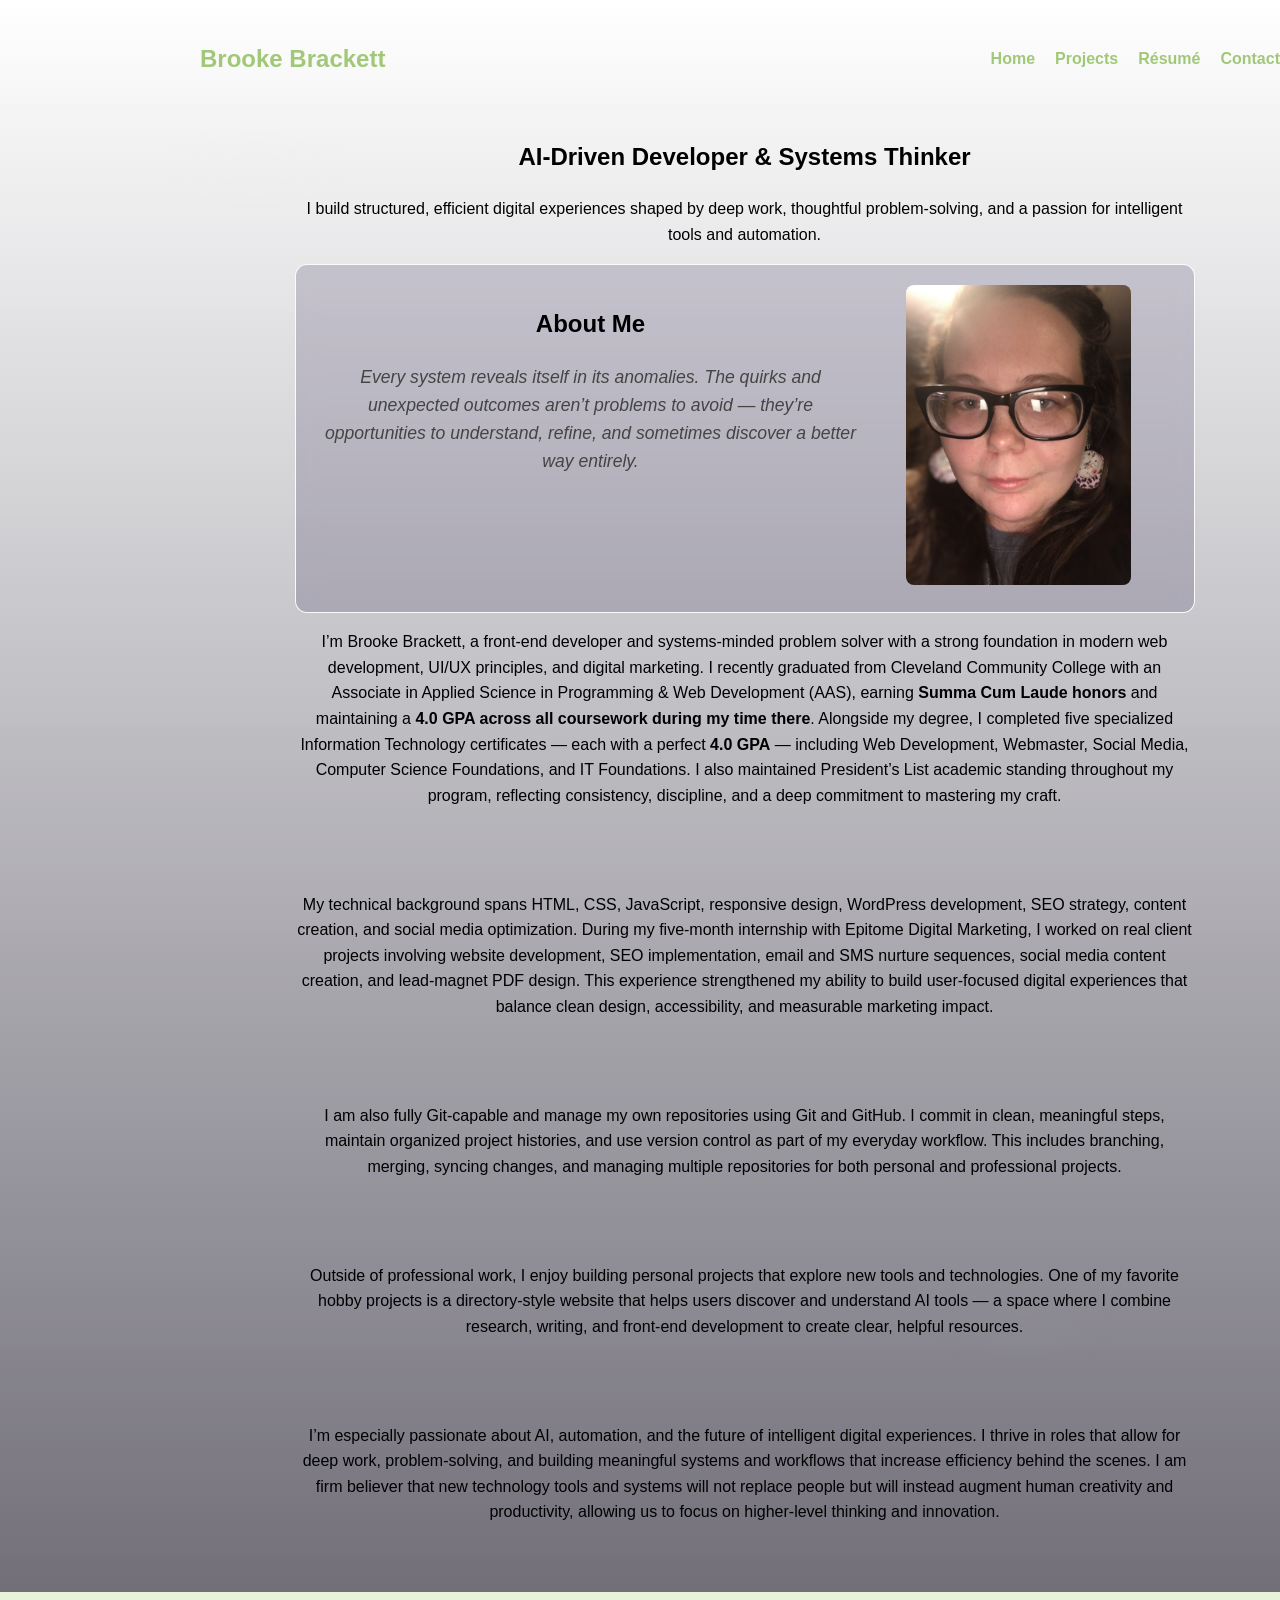
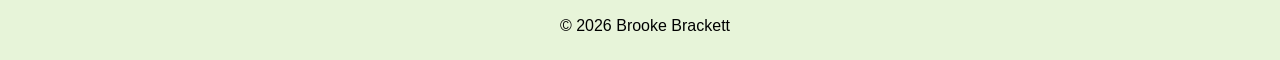
==== index.html @ 95baff35 "Refactor navigation structure and enhance mobile image reveal with Intersection Observer" ====
<!DOCTYPE html>
<html lang="en">
<head>
  <meta charset="UTF-8" />
  <meta name="viewport" content="width=device-width, initial-scale=1.0" />
  <title>Brooke Brackett | Portfolio</title>

  <!-- Main Stylesheet -->
  <link rel="stylesheet" href="styles.css" />
</head>

<body>
  <a href="#hero" class="skip-link">Skip to content</a>

<div class="page-layout">

  <!-- ⚡ Lightning Sidebar -->
  <div class="lightning-sidebar">
    <div class="lightning-container">
      <svg id="lightning-svg" viewBox="0 0 400 2000" preserveAspectRatio="none">

        <!-- MAIN LIGHTNING PATH -->
        <path id="lightning-main"
          d="M50 0 
             L80 150 
             L40 300 
             L120 450 
             L60 600 
             L150 750 
             L90 900 
             L180 1100 
             L120 1300 
             L200 1500 
             L150 1700 
             L250 2000"
          stroke="#382F59"
          stroke-width="3"
          fill="none"
          stroke-linecap="round"
          stroke-linejoin="round"
        />

        <!-- BRANCHES -->
        <path class="branch branch-stroke" id="branch-1" d="M80 150 L140 200" stroke-width="2" fill="none" />
        <path class="branch branch-stroke" id="branch-2" d="M40 300 L10 360" stroke-width="2" fill="none" />
        <path class="branch branch-stroke" id="branch-3" d="M120 450 L180 500" stroke-width="2" fill="none" />
        <path class="branch branch-stroke" id="branch-4" d="M60 600 L20 650" stroke-width="2" fill="none" />
        <path class="branch branch-stroke" id="branch-5" d="M150 750 L210 800" stroke-width="2" fill="none" />
        <path class="branch branch-stroke" id="branch-6" d="M90 900 L40 950" stroke-width="2" fill="none" />

      </svg>
    </div>
  </div>

  <!-- 🌿 Main Content Column -->
  <div class="content-area">

    <!-- Navigation -->
    <header>
      <nav class="navbar">
          <h1 class="logo">Brooke Brackett</h1>
          <button class="hamburger" aria-label="Toggle navigation" aria-expanded="false">
         ☰
        </button>
          <ul class="nav-links">
            <li><a href="#index.html">Home</a></li>
            <li><a href="#projects">Projects</a></li>
            <li><a href="#resume">Résumé</a></li>
            <li><a href="#contact">Contact</a></li>
          </ul>
      </nav>
    </header>

    <!-- Hero Section -->
    <section id="hero" class="section">
      <h2>AI‑Driven Developer & Systems Thinker</h2>
      <p>I build structured, efficient digital experiences shaped by deep work, thoughtful problem‑solving, and a passion for intelligent tools and automation.</p>
    </section>

<section id="about" class="section">

  <div class="about-row-bg">

    <div class="about-row">

      <div class="about-text-block">
        <h2 class="about-title">About Me</h2>

        <p class="about-quote">
          Every system reveals itself in its anomalies.
          The quirks and unexpected outcomes aren’t problems to avoid —
          they’re opportunities to understand, refine,
          and sometimes discover a better way entirely.
        </p>
      </div>

      <div class="about-image-block">
        <img src="HeadShot.jpeg" alt="Brooke Brackett portrait">
      </div>

    </div>

  </div>

      <p>
        I’m Brooke Brackett, a front‑end developer and systems‑minded problem solver with a
        strong foundation in modern web development, UI/UX principles, and digital
        marketing. I recently graduated from Cleveland Community College with an Associate
        in Applied Science in Programming & Web Development (AAS), earning <strong>Summa
        Cum Laude honors</strong> and maintaining a <strong>4.0 GPA across all
        coursework during my time there</strong>. Alongside my degree, I completed five specialized Information
        Technology certificates — each with a perfect <strong>4.0 GPA</strong> — including
        Web Development, Webmaster, Social Media, Computer Science Foundations, and IT
        Foundations. I also maintained President’s List academic standing throughout my
        program, reflecting consistency, discipline, and a deep commitment to mastering my
        craft.
      </p>

      <br><br>

      <p>
        My technical background spans HTML, CSS, JavaScript, responsive design, WordPress
        development, SEO strategy, content creation, and social media optimization. During
        my five‑month internship with Epitome Digital Marketing, I worked on real client
        projects involving website development, SEO implementation, email and SMS nurture
        sequences, social media content creation, and lead‑magnet PDF design. This
        experience strengthened my ability to build user‑focused digital experiences that
        balance clean design, accessibility, and measurable marketing impact.
      </p>

      <br><br>

      <p>
        I am also fully Git‑capable and manage my own repositories using Git and GitHub. I
        commit in clean, meaningful steps, maintain organized project histories, and use
        version control as part of my everyday workflow. This includes branching, merging,
        syncing changes, and managing multiple repositories for both personal and
        professional projects.
      </p>

      <br><br>

      <p>
        Outside of professional work, I enjoy building personal projects that explore new
        tools and technologies. One of my favorite hobby projects is a directory‑style
        website that helps users discover and understand AI tools — a space where I combine
        research, writing, and front‑end development to create clear, helpful resources.
      </p>

      <br><br>

      <p>
        I’m especially passionate about AI, automation, and the future of intelligent
        digital experiences. I thrive in roles that allow for deep work, problem‑solving,
        and building meaningful systems and workflows that increase efficiency behind the scenes. I am firm believer that new technology tools and systems 
        will not replace people but will instead augment human creativity and productivity, allowing us to focus on higher-level thinking and innovation.
      </p>
      <br><br>
    </section>

  </div> <!-- end content-area -->

</div> <!-- end page-layout -->

  <footer id="contact" class="footer">
    <div class="root-system">
      <!-- Your root SVG will go here -->
    </div>
    <p>© 2026 Brooke Brackett</p>
  </footer>

<!-- Main JavaScript -->
<script src="script.js"></script>

</body>
</html>
---- styles.css ----
/* Lighting variables */
:root {
  --light-color: #E7F4D9; /* pale lighting tint */
  --accent-light: #C1E08A; /* brighter green accent */
  --ambient: #213425; /* deep green for contrast */
  --light-rgb: 231,244,217; /* used for translucent flashes */
  --branch-color: #ffffff; /* branch stroke color */
}

/* Body */
body {
  font-family: Arial, sans-serif;
  background: radial-gradient(1200px 600px at 20% 10%, rgba(var(--light-rgb),0.02), transparent 8%),
              radial-gradient(900px 500px at 80% 80%, rgba(var(--light-rgb),0.01), transparent 12%),
              linear-gradient(180deg, rgba(255, 255, 255, 0.95), rgba(105,102,113,0.98));
  color: #000000;
  line-height: 1.6;
  display: block;
  margin: 0px;
}

/* Sections */
.section {
  max-width: 900px;
  margin: 0 auto;
  padding-left: 9px;
  text-align: center;
}

.section:last-of-type > *:last-child {
  margin-bottom: 0;
  padding-bottom: 0;
}

.about-row-bg {
  background:rgba(56, 47, 89, 0.2);  /* solid background color */
  backdrop-filter: blur(10px);           /* the actual glass blur */
  -webkit-backdrop-filter: blur(10px);   /* Safari support */
  border: 1px solid rgba(255, 255, 255, 0.945);
  border-radius: 12px;
  box-shadow: 20px rgba(0, 0, 0, 0.1);
  padding: 20px
}

.about-row {
  display: flex;
  align-items: flex-start;
  gap: 40px;
}

.about-text-block {
  flex: 1;
  max-width: 550px;
}

.about-image-block img {
  height: 300px;
  border-radius: 8px;
  transform: translateY(28px);
  opacity: 0;
}

.about-quote {
  font-style: italic;
  font-size: 1.1rem;
  line-height: 1.6;
  margin-bottom: 2rem;
  color: #444;
  max-width: 650px;
}

/* Slide-in animation keyframes */
@keyframes slideInFromRight {
  0% { transform: translateX(28px); opacity: 0; }
  100% { transform: translateX(0); opacity: 1; }
}

/* Flow-up animation for about image */
@keyframes flowUp {
  0% { transform: translateY(28px); opacity: 0; }
  100% { transform: translateY(0); opacity: 1; }
}

/* Slide-in from left (for hero) */
@keyframes slideInFromLeft {
  0% { transform: translateX(-28px); opacity: 0; }
  100% { transform: translateX(0); opacity: 1; }
}

/* Footer: gentle fade + slide from left */
@keyframes footerFadeInLeft {
  0% { transform: translateX(-20px); opacity: 0; }
  60% { opacity: 0.6; }
  100% { transform: translateX(0); opacity: 1; }
}

/* Base: about starts off to the right and invisible */
#about {
  transform: translateX(28px);
  opacity: 0;
}

/* Hero: slide in from left on page load with same timing as #about */
#hero {
  transform: translateX(-28px);
  opacity: 0;
  animation: slideInFromLeft 900ms ease-out 60ms both;
}

/* Generic reusable paragraph slide animations for elements after #about */
.p-slide-left { transform: translateX(-28px); opacity: 0; }
.p-slide-right { transform: translateX(28px); opacity: 0; }

/* When `in-view` is added, play the corresponding keyframe */
.p-slide-left.in-view { animation: slideInFromLeft 900ms ease-out 60ms both; }
.p-slide-right.in-view { animation: slideInFromRight 900ms ease-out 60ms both; }

/* Desktop: animate on page load */
@media (min-width: 769px) {
  #about { animation: slideInFromRight 900ms ease-out 200ms both; }
  /* flow the image up on desktop as the page loads */
  .about-image-block img { animation: flowUp 900ms ease-out 260ms both; }
}

/* Navigation */
.navbar {
  display: flex;
  justify-content: space-between;
  align-items: center;
  padding: 20px 0px;
  position: sticky;
  top: 0;
  width: 100%;
  gap: 20px;
  z-index: 900; 
  color:#A1C878;
}

/* Header slide-down on page load */
header {
  transform: translateY(-16px);
  opacity: 0;
  animation: headerSlideDown 900ms ease-out 60ms both;
}

@keyframes headerSlideDown {
  0% { transform: translateY(-16px);opacity: 0;}
  100% { transform: translateY(0); opacity: 1; }
}

@media (prefers-reduced-motion: reduce) {
  header { animation: none !important; transform: none !important; opacity: 1 !important; }
}

.hamburger {
  display: none;
  font-size: 2rem;
  background: none;
  border: none;
  color: #A1C878;
  cursor: pointer;
}

/* Ensure page content sits above the lightning SVG */
header,
.section,
.footer {
  position: relative;
}

.nav-links {
  list-style: none;
  display: flex;
  gap: 20px;
}

.nav-links a {
  text-decoration: none;
  color: #A1C878;
  font-weight: bold;
}

/* Layout container */
.page-layout {
  display: flex;
  align-items: flex-start;
}

/* Mobile accessibility improvements */
/* Larger type, bigger tap targets, hide non-essential visuals on narrow screens */
@media (max-width: 768px) {
  html { font-size: 18px; }

 .lightning-container {
    display: none;
  }

    /* reduce delay so mobile reveal feels snappier */
  #about.in-view { animation: slideInFromRight 900ms ease-out 60ms both; }
  /* reveal the image when its container gets `.in-view` */
  .about-image-block.in-view img { animation: flowUp 900ms ease-out 60ms both; }

  .navbar {
    gap: 20px; /* reduce huge desktop gap */
    padding: 5px;
    border-radius: 0;
    background:  #574368;
    z-index: 950; /* or any high number */
    position: relative; 
  }

   .hamburger {
    display: block;
    margin-left: auto;
    position: relative;
    z-index: 1000; /* above nav-links */
  }

  /* keep existing background and spacing; single slide-from-right rule */
  
  .nav-links {
    list-style: none;
    display: flex;
    flex-direction: column;
    gap: 12px;
    background: #574368; /* unchanged */
    padding: 20px;       /* unchanged */
    position: fixed;
    top: 70px;           /* unchanged */
    right: 0;            /* flush with the page edge */
    border-radius: 8px;
    transform: translateX(100%);
    opacity: 0;
    pointer-events: none;
    transition: transform 520ms cubic-bezier(.2,.9,.3,1), opacity 480ms ease;
    z-index: 960; /* below hamburger */
  }

  html, body {
  overflow-x: hidden;
}

  .nav-links.open {
    transform: translateX(0);
    opacity: 1;
    pointer-events: auto;
  }
}

@media (max-width: 700px) {
  .about-row {
    flex-direction: column;   /* stack text + image */
    align-items: center;      /* center everything */
    text-align: center;       /* optional: centers the quote */
  }

  .about-text-block {
    max-width: 100%;          /* let text breathe on mobile */
  }

  .about-image-block img {
    height: auto;
    width: 80%;               /* responsive image size */
    max-width: 300px;         /* keeps it from getting too big */
  }
}

/* Remove lightning on small phones to reduce distraction and improve performance */
@media (max-width: 600px) {
  .lightning-container,
  .lightning-sidebar {
    display: none !important;
  }
}

/* Skip link: hidden by default, visible when focused */
.skip-link {
  position: absolute;
  left: -9999px;
  top: auto;
  width: 1px;
  height: 1px;
  overflow: hidden;
}

/* Focus-visible for keyboard users */
a:focus-visible, button:focus-visible, input:focus-visible {
  outline: 3px solid rgba(var(--light-rgb),0.9);
  outline-offset: 3px;
  border-radius: 4px;
}

/* Lightning sidebar */
.lightning-sidebar {
  width: 200px; /* adjust to taste */
  position: sticky;
  top: 0;
  height: 100vh;
  overflow: hidden;
  pointer-events: none; /* so it never blocks clicks */
}

/* Lightning Container */
.lightning-container {
  position: fixed;
  top: 0;
  left: 0;
  width: 420px; /* Adjust as needed */
  height: 100%;
  pointer-events: none;
  z-index: 0;
  margin: 0;
  padding: 0;
}

/* Main content column */
.content-area {
  flex: 1;
  padding-left: 0; /* Remove spacing between lightning + content */
}

/* Full-page flash overlay that appears when the SVG has a surge/flash.
   Uses the :has() selector so the overlay follows the lightning state. */
.lightning-container:has(.surge)::after {
  content: "";
  position: fixed;
  inset: 0;
  pointer-events: none;
  z-index: 2;
  mix-blend-mode: screen;
  background: radial-gradient(circle at 40% 20%, rgba(var(--light-rgb),0.32), rgba(var(--light-rgb),0.06) 18%, transparent 35%),
              linear-gradient(180deg, rgba(var(--light-rgb),0.06), transparent 40%);
  animation: pageFlash 420ms ease-out 0ms 1;
}

@keyframes pageFlash {
  0% { opacity: 0; filter: blur(0px); }
  30% { opacity: 1; filter: blur(2px); }
  70% { opacity: 0.5; filter: blur(1px); }
  100% { opacity: 0; filter: blur(0px); }
}

#lightning-svg {
  width: 100%;
  height: 200%;
}

/* Main Lightning */
#lightning-main {
  stroke-dasharray: 3000;
  stroke-dashoffset: 3000;
  stroke: var(--light-color);
  stroke-width: 2.4;
  mix-blend-mode: screen;
  filter: drop-shadow(0 0 6px rgba(var(--light-rgb),0.8));
  transition: filter 0.18s ease-out, stroke-width 160ms ease-out, opacity 220ms ease-out;
}

/* Branches (hidden until triggered) */
.branch {
  opacity: 0;
  stroke-dasharray: 50;
  stroke-dashoffset: 50;
}

/* Class to control branch stroke color centrally */
.branch-stroke {
  stroke: var(--branch-color);
}

/* Flash animation: peaks then fades back to hidden so side branches disappear */
.flash {
  animation: flashOn 420ms cubic-bezier(.22,.9,.36,1) both;
}

@keyframes flashOn {
  0% {
    opacity: 0;
    stroke-dashoffset: 50;
    filter: drop-shadow(0 0 0px rgba(var(--light-rgb),0.0));
  }
  35% {
    opacity: 1;
    stroke-dashoffset: 0;
    filter: drop-shadow(0 0 18px rgba(var(--light-rgb),0.9));
  }
  100% {
    opacity: 0;
    stroke-dashoffset: 50;
    filter: drop-shadow(0 0 0px rgba(178,170,170,0.0));
  }
}

/* Main lightning surge */
.surge {
  filter: drop-shadow(0 0 22px rgba(var(--light-rgb),0.95));
  stroke-width: 3.2 !important;
  transition: filter 240ms ease-out, stroke-width 140ms ease-out;
}

/* Sparkle particles that fall along the lightning */
.spark {
  position: absolute;
  width: 8px;
  height: 8px;
  border-radius: 50%;
  background: radial-gradient(circle at 30% 30%, rgba(105,102,113,0.8), rgba(var(--light-rgb),1) 55%);
  box-shadow: 0 0 18px rgba(var(--light-rgb),0.95), 0 0 6px rgba(var(--light-rgb),0.8) inset;
  pointer-events: none;
  transform: translate(-50%, -50%);
  animation: sparkleDown 760ms cubic-bezier(.22,.9,.36,1) forwards;
} 

@keyframes sparkleDown {
  0% {
    opacity: 1;
    transform: translate(-50%, -50%) translateY(0) scale(1);
    filter: blur(0px) saturate(120%);
  }
  70% {
    opacity: 0.9;
    transform: translate(-50%, -50%) translateY(70px) scale(0.8);
    filter: blur(0.7px);
  }
  100% {
    opacity: 0;
    transform: translate(-50%, -50%) translateY(110px) scale(0.4);
    filter: blur(1.2px) saturate(90%);
  }
}

/* Footer */
.footer {
  padding: 5px;
  text-align: center;
  width: 100%;
  background: #E7F4D9;
  position: relative;
  z-index: 1;
  transform: translateX(-28px);
  opacity: 0;
}

/* When the footer is marked in-view, slide it in from the left */
.footer.in-view {
  animation: footerFadeInLeft 900ms cubic-bezier(.2,.9,.3,1) 60ms both;
}
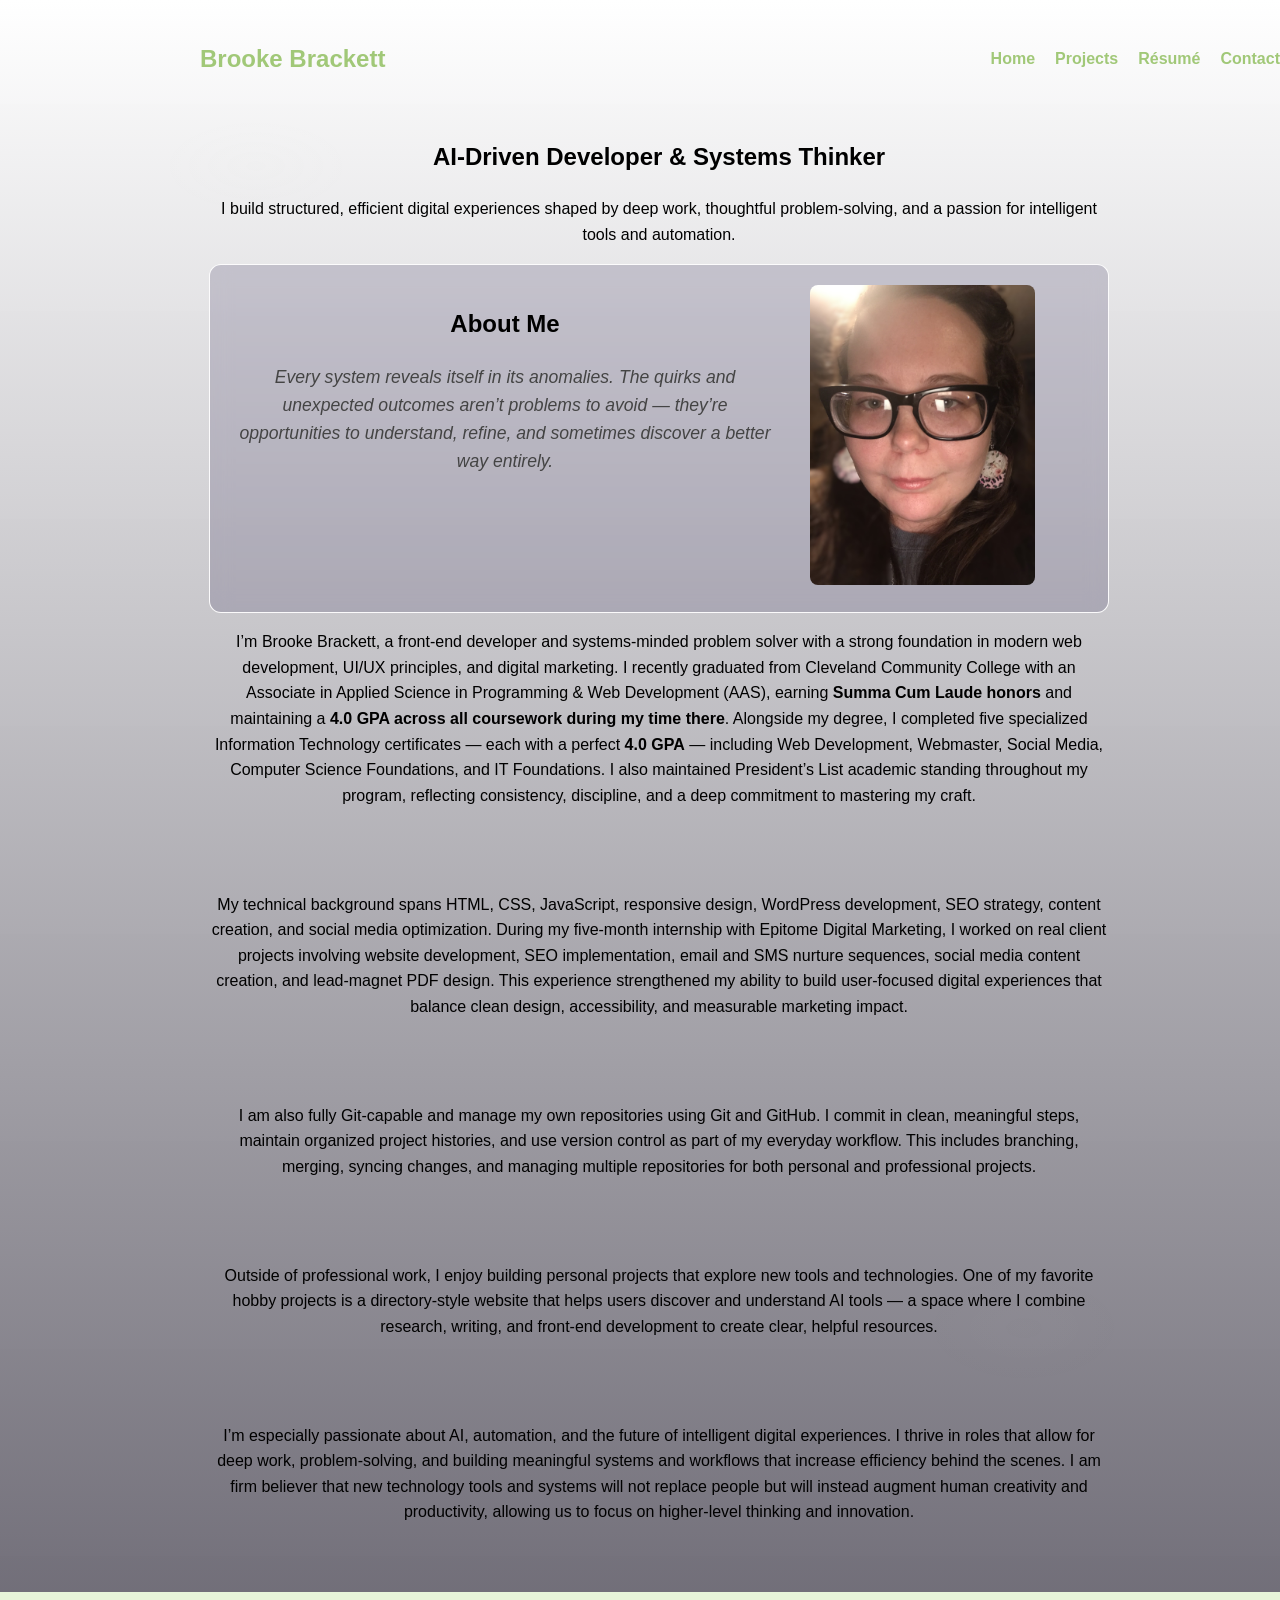
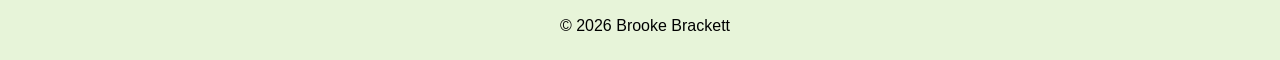
==== commit 8d0ced9c: "Add decorative logo image to mobile navigation and implement animation effects - Inserted a decorati" ====
--- a/index.html
+++ b/index.html
@@ -63,6 +63,9 @@
          ☰
         </button>
           <ul class="nav-links">
+            <li class="nav-art" aria-hidden="true">
+              <img src="bblogotake1edit2.png" alt="decorative" />
+            </li>
             <li><a href="#index.html">Home</a></li>
             <li><a href="#projects">Projects</a></li>
             <li><a href="#resume">Résumé</a></li>
--- a/styles.css
+++ b/styles.css
@@ -22,7 +22,7 @@
 /* Sections */
 .section {
   max-width: 900px;
-  margin: 0 auto;
+  margin-right: 9px;
   padding-left: 9px;
   text-align: center;
 }
@@ -39,13 +39,14 @@
   border: 1px solid rgba(255, 255, 255, 0.945);
   border-radius: 12px;
   box-shadow: 20px rgba(0, 0, 0, 0.1);
-  padding: 20px
+  padding: 20px;
+
 }
 
 .about-row {
   display: flex;
   align-items: flex-start;
-  gap: 40px;
+  gap: 30px;
 }
 
 .about-text-block {
@@ -143,6 +144,47 @@
   animation: headerSlideDown 900ms ease-out 60ms both;
 }
 
+  /* Decorative nav image (mobile only) */
+  .nav-links .nav-art {
+    list-style: none;
+    position: absolute;
+    bottom: -2px; /* sits above the bottom edge of the slide-out */
+    left: 0; /* flush to the left edge of the slide-out */
+    width: 88px;
+    height: auto;
+    pointer-events: none;
+    opacity: 0;
+    transform: translateX(-140px); /* start well off the left edge */
+    z-index: 1005; /* draw above nav content and hamburger so it can extend into page */
+  }
+
+
+
+  .nav-links .nav-art img {
+    display: block;
+    width: 100%;
+    height: auto;
+    border-radius: 6px;
+    box-shadow: 0 6px 18px rgba(0,0,0,0.18);
+  }
+
+  /* Animate the image in from the left when nav opens */
+  .nav-links.open .nav-art {
+    animation: navImgIn 360ms cubic-bezier(.2,.9,.3,1) 40ms both;
+  }
+
+  @keyframes navImgIn {
+    0% { opacity: 0; transform: translateX(-140px) scale(0.98); }
+    60% { opacity: 1; transform: translateX(-80px) scale(1.03); }
+    100% { opacity: 1; transform: translateX(-100px) scale(1); }
+  }
+
+  /* Respect reduced motion */
+  @media (prefers-reduced-motion: reduce) {
+    .nav-links .nav-art,
+    .nav-links.open .nav-art { animation: none !important; opacity: 1; transform: none; }
+  }
+
 @keyframes headerSlideDown {
   0% { transform: translateY(-16px);opacity: 0;}
   100% { transform: translateY(0); opacity: 1; }
@@ -180,6 +222,7 @@
   font-weight: bold;
 }
 
+
 /* Layout container */
 .page-layout {
   display: flex;
@@ -207,6 +250,15 @@
     background:  #574368;
     z-index: 950; /* or any high number */
     position: relative; 
+  }
+
+  /* Logo animation when mobile menu opens */
+  .navbar .logo {
+    transition: transform 720ms cubic-bezier(.2,.9,.3,1);
+    transform-origin: top left;
+  }
+  body.menu-open .navbar .logo {
+    transform: translateY(10px) scale(0.8);
   }
 
    .hamburger {
@@ -224,13 +276,14 @@
     flex-direction: column;
     gap: 12px;
     background: #574368; /* unchanged */
-    padding: 20px;       /* unchanged */
+    padding: 10px;       /* unchanged */
     position: fixed;
     top: 70px;           /* unchanged */
     right: 0;            /* flush with the page edge */
-    border-radius: 8px;
+    border-radius: 3px;
+    border-style: solid;
     transform: translateX(100%);
-    opacity: 0;
+    opacity: 1;
     pointer-events: none;
     transition: transform 520ms cubic-bezier(.2,.9,.3,1), opacity 480ms ease;
     z-index: 960; /* below hamburger */
@@ -244,6 +297,12 @@
     transform: translateX(0);
     opacity: 1;
     pointer-events: auto;
+  }
+
+  /* Push content below header when menu opens (mobile only) */
+  body.menu-open .content-area header + * {
+    margin-top: var(--nav-offset, 0px);
+    transition: margin-top 520ms cubic-bezier(.2,.9,.3,1);
   }
 }
 
@@ -445,3 +504,4 @@
 .footer.in-view {
   animation: footerFadeInLeft 900ms cubic-bezier(.2,.9,.3,1) 60ms both;
 }
+
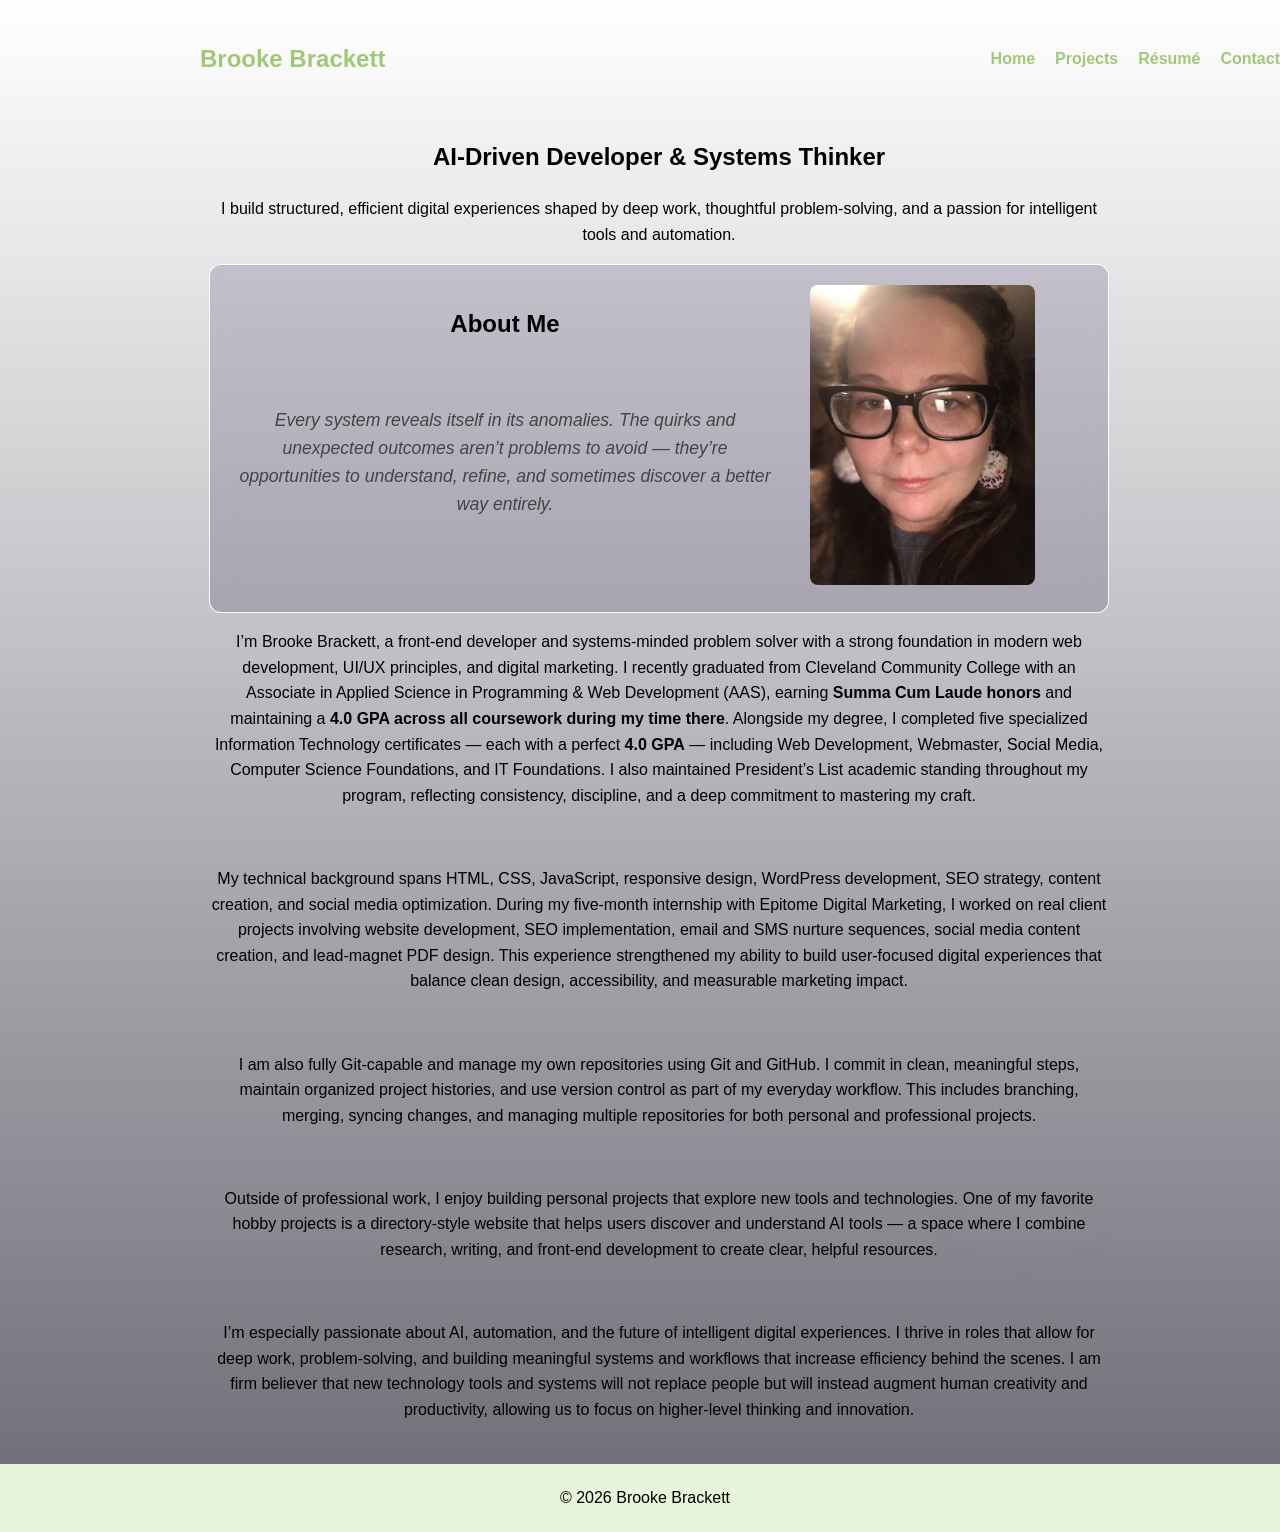
==== commit 3d8f804e: "Refactor about section spacing for improved readability" ====
--- a/index.html
+++ b/index.html
@@ -88,7 +88,7 @@
 
       <div class="about-text-block">
         <h2 class="about-title">About Me</h2>
-
+         <br>
         <p class="about-quote">
           Every system reveals itself in its anomalies.
           The quirks and unexpected outcomes aren’t problems to avoid —
@@ -119,7 +119,7 @@
         craft.
       </p>
 
-      <br><br>
+      <br>
 
       <p>
         My technical background spans HTML, CSS, JavaScript, responsive design, WordPress
@@ -131,7 +131,7 @@
         balance clean design, accessibility, and measurable marketing impact.
       </p>
 
-      <br><br>
+      <br>
 
       <p>
         I am also fully Git‑capable and manage my own repositories using Git and GitHub. I
@@ -141,7 +141,7 @@
         professional projects.
       </p>
 
-      <br><br>
+      <br>
 
       <p>
         Outside of professional work, I enjoy building personal projects that explore new
@@ -150,7 +150,7 @@
         research, writing, and front‑end development to create clear, helpful resources.
       </p>
 
-      <br><br>
+      <br>
 
       <p>
         I’m especially passionate about AI, automation, and the future of intelligent
@@ -158,7 +158,7 @@
         and building meaningful systems and workflows that increase efficiency behind the scenes. I am firm believer that new technology tools and systems 
         will not replace people but will instead augment human creativity and productivity, allowing us to focus on higher-level thinking and innovation.
       </p>
-      <br><br>
+      <br>
     </section>
 
   </div> <!-- end content-area -->
--- a/styles.css
+++ b/styles.css
@@ -301,7 +301,7 @@
 
   /* Push content below header when menu opens (mobile only) */
   body.menu-open .content-area header + * {
-    margin-top: var(--nav-offset, 0px);
+    margin-top: calc(var(--nav-offset, 0px) - 60px);
     transition: margin-top 520ms cubic-bezier(.2,.9,.3,1);
   }
 }
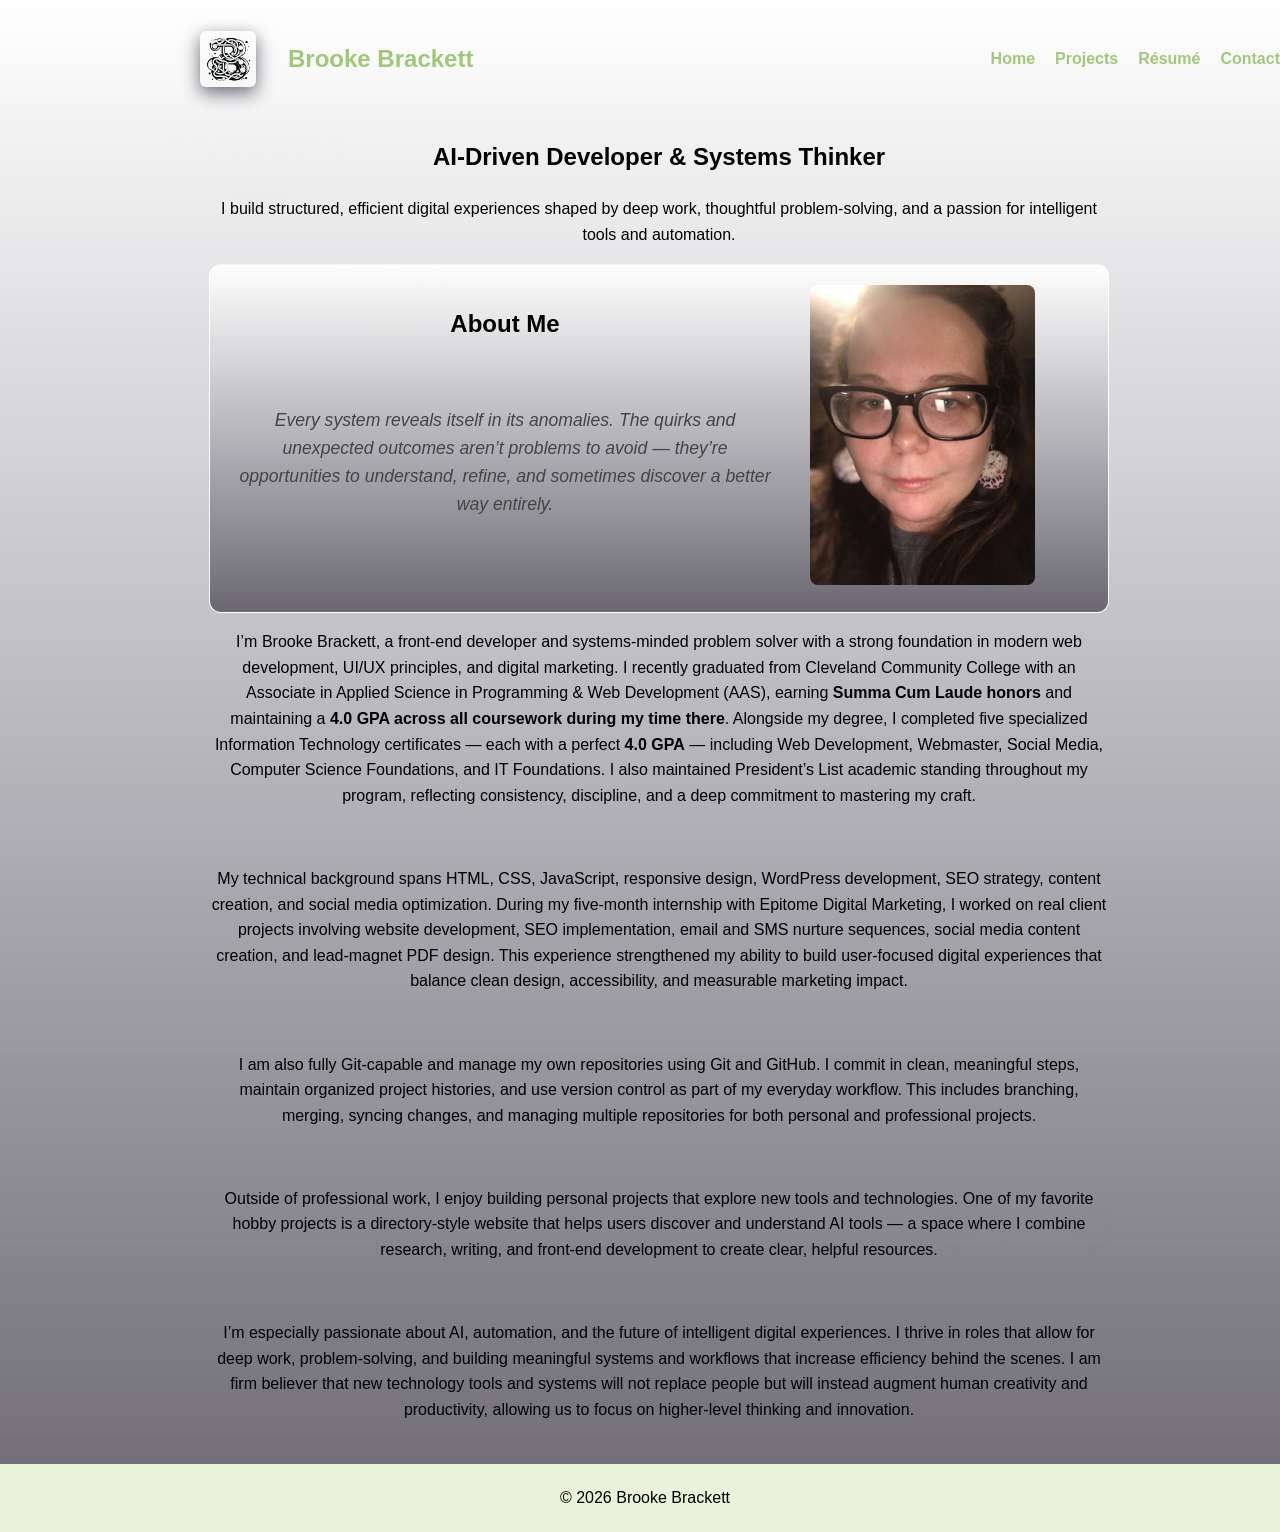
==== commit 1204fbf2: "Add decorative logo image for desktop navigation and enhance background styling" ====
--- a/index.html
+++ b/index.html
@@ -59,6 +59,9 @@
     <header>
       <nav class="navbar">
           <h1 class="logo">Brooke Brackett</h1>
+          <div class="nav-art-desktop" aria-hidden="true">
+            <img src="bblogotake1edit2.png" alt="decorative" />
+          </div>
           <button class="hamburger" aria-label="Toggle navigation" aria-expanded="false">
          ☰
         </button>
--- a/styles.css
+++ b/styles.css
@@ -33,7 +33,10 @@
 }
 
 .about-row-bg {
-  background:rgba(56, 47, 89, 0.2);  /* solid background color */
+  background: radial-gradient(1200px 600px at 20% 10%, rgba(var(--light-rgb),0.02), transparent 8%),
+              radial-gradient(900px 500px at 80% 80%, rgba(var(--light-rgb),0.01), transparent 12%),
+              linear-gradient(180deg, rgba(255, 255, 255, 0.95), rgba(105,102,113,0.98));
+  color: #000000;
   backdrop-filter: blur(10px);           /* the actual glass blur */
   -webkit-backdrop-filter: blur(10px);   /* Safari support */
   border: 1px solid rgba(255, 255, 255, 0.945);
@@ -158,6 +161,19 @@
     z-index: 1005; /* draw above nav content and hamburger so it can extend into page */
   }
 
+  /* Desktop: hide the mobile nav-art and show a desktop art beside the logo */
+  /* hide desktop art by default so it does not appear on mobile */
+  .nav-art-desktop { display: none; }
+  @media (min-width: 769px) {
+    .nav-links .nav-art { display: none !important; }
+    .nav-art-desktop { display: block; pointer-events: none; order: -1; margin-right: 12px; }
+    .nav-art-desktop img { width: 56px; height: auto; display: block; border-radius: 6px; box-shadow: 0 6px 18px rgba(105,102,113,0.98); }
+    /* group logo + art at the left and push nav-links to the right */
+    .navbar { align-items: center; justify-content: flex-start; }
+    .logo { display: inline-flex; align-items: center; }
+    .nav-links { margin-left: auto; }
+  }
+
 
 
   .nav-links .nav-art img {
@@ -165,7 +181,7 @@
     width: 100%;
     height: auto;
     border-radius: 6px;
-    box-shadow: 0 6px 18px rgba(0,0,0,0.18);
+    box-shadow: 0 6px 18px rgba(105,102,113,0.98);
   }
 
   /* Animate the image in from the left when nav opens */
@@ -222,6 +238,23 @@
   font-weight: bold;
 }
 
+/* Hover/focus effect for nav link text: glowing shadow instead of box shadow */
+.nav-links a {
+  /* keep inline layout but target text glow on hover */
+  transition: text-shadow 220ms cubic-bezier(.2,.9,.3,1), color 180ms ease;
+}
+
+.nav-links a:hover,
+.nav-links a:focus-visible {
+  /* single subtle shadow behind text for improved clarity */
+  text-shadow: 0 2px 6px rgba(0,0,0,0.28);
+}
+
+@media (prefers-reduced-motion: reduce) {
+  .nav-links a { transition: none !important; }
+  .nav-links a:hover, .nav-links a:focus-visible { text-shadow: none !important; }
+}
+
 
 /* Layout container */
 .page-layout {
@@ -247,7 +280,6 @@
     gap: 20px; /* reduce huge desktop gap */
     padding: 5px;
     border-radius: 0;
-    background:  #574368;
     z-index: 950; /* or any high number */
     position: relative; 
   }
@@ -275,7 +307,6 @@
     display: flex;
     flex-direction: column;
     gap: 12px;
-    background: #574368; /* unchanged */
     padding: 10px;       /* unchanged */
     position: fixed;
     top: 70px;           /* unchanged */
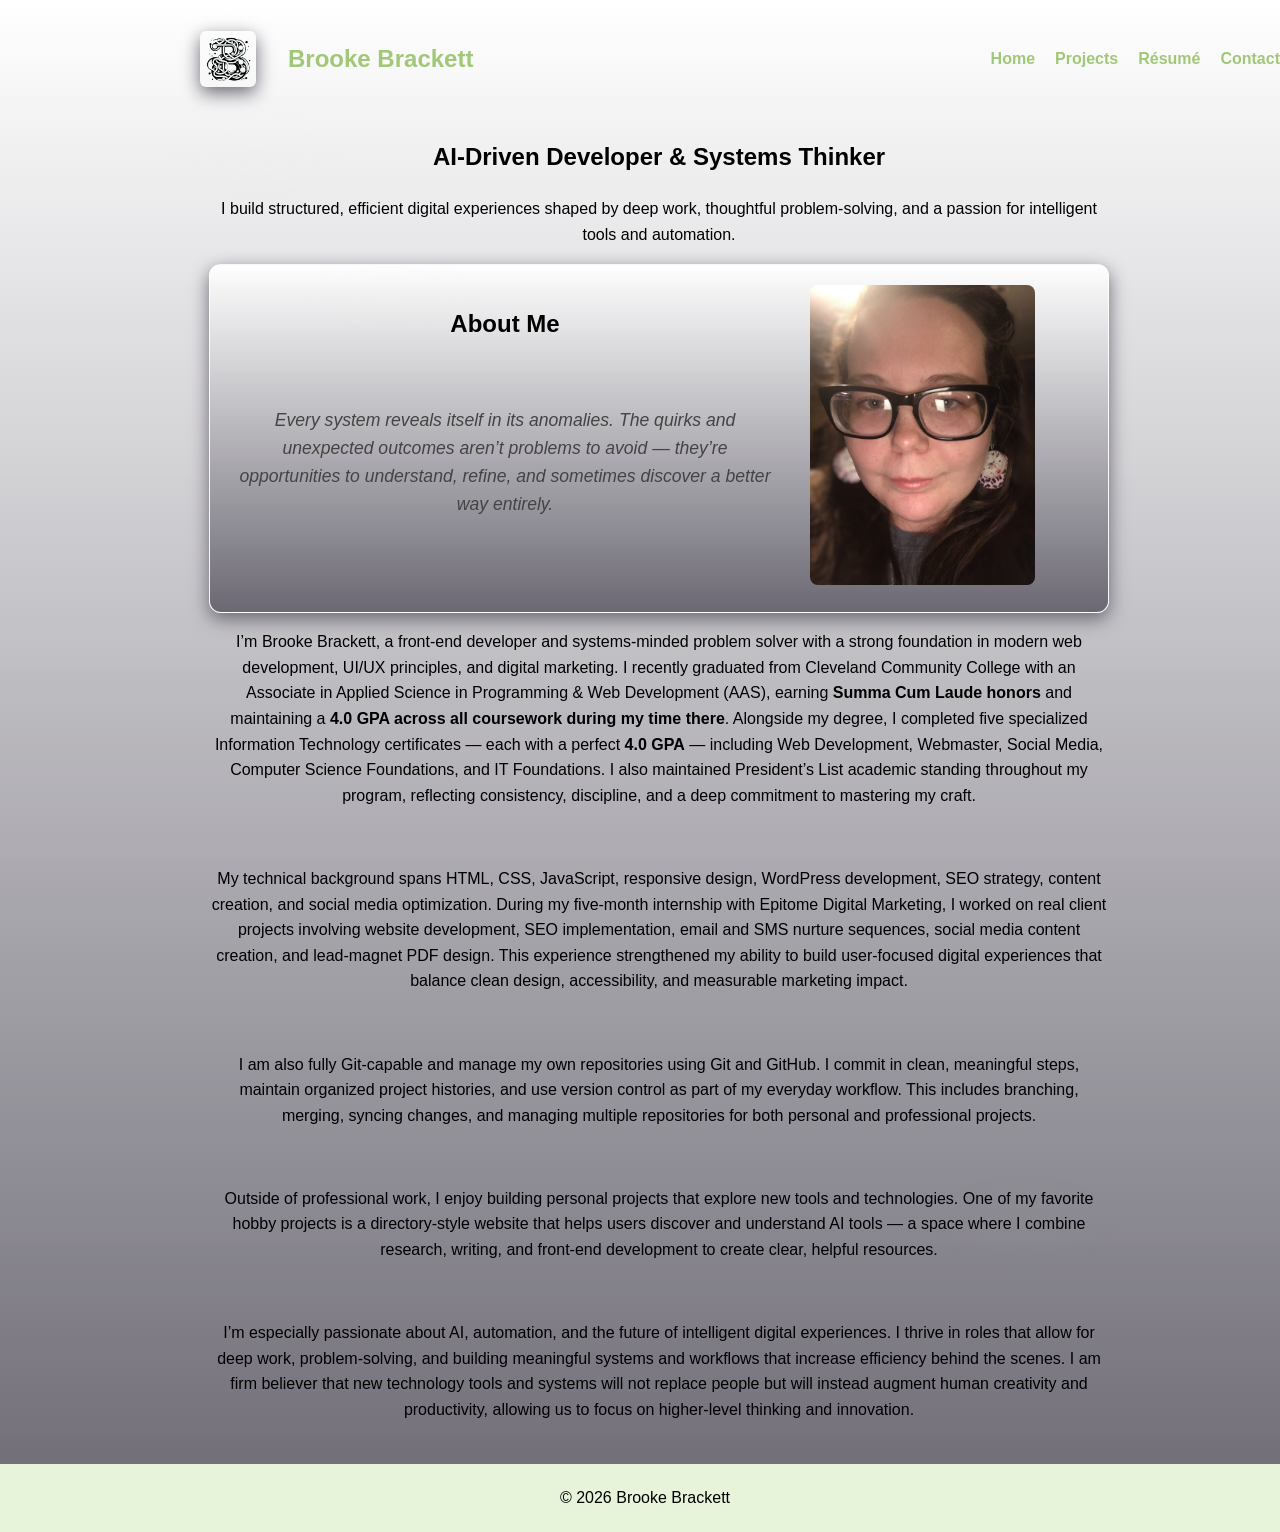
==== commit 09e8af49: "Remove extra newline in index.html for cleaner markup" ====
--- a/index.html
+++ b/index.html
@@ -165,7 +165,7 @@
     </section>
 
   </div> <!-- end content-area -->
-
+  
 </div> <!-- end page-layout -->
 
   <footer id="contact" class="footer">
--- a/styles.css
+++ b/styles.css
@@ -41,7 +41,7 @@
   -webkit-backdrop-filter: blur(10px);   /* Safari support */
   border: 1px solid rgba(255, 255, 255, 0.945);
   border-radius: 12px;
-  box-shadow: 20px rgba(0, 0, 0, 0.1);
+  box-shadow: 0 6px 18px rgba(105,102,113,0.98); 
   padding: 20px;
 
 }
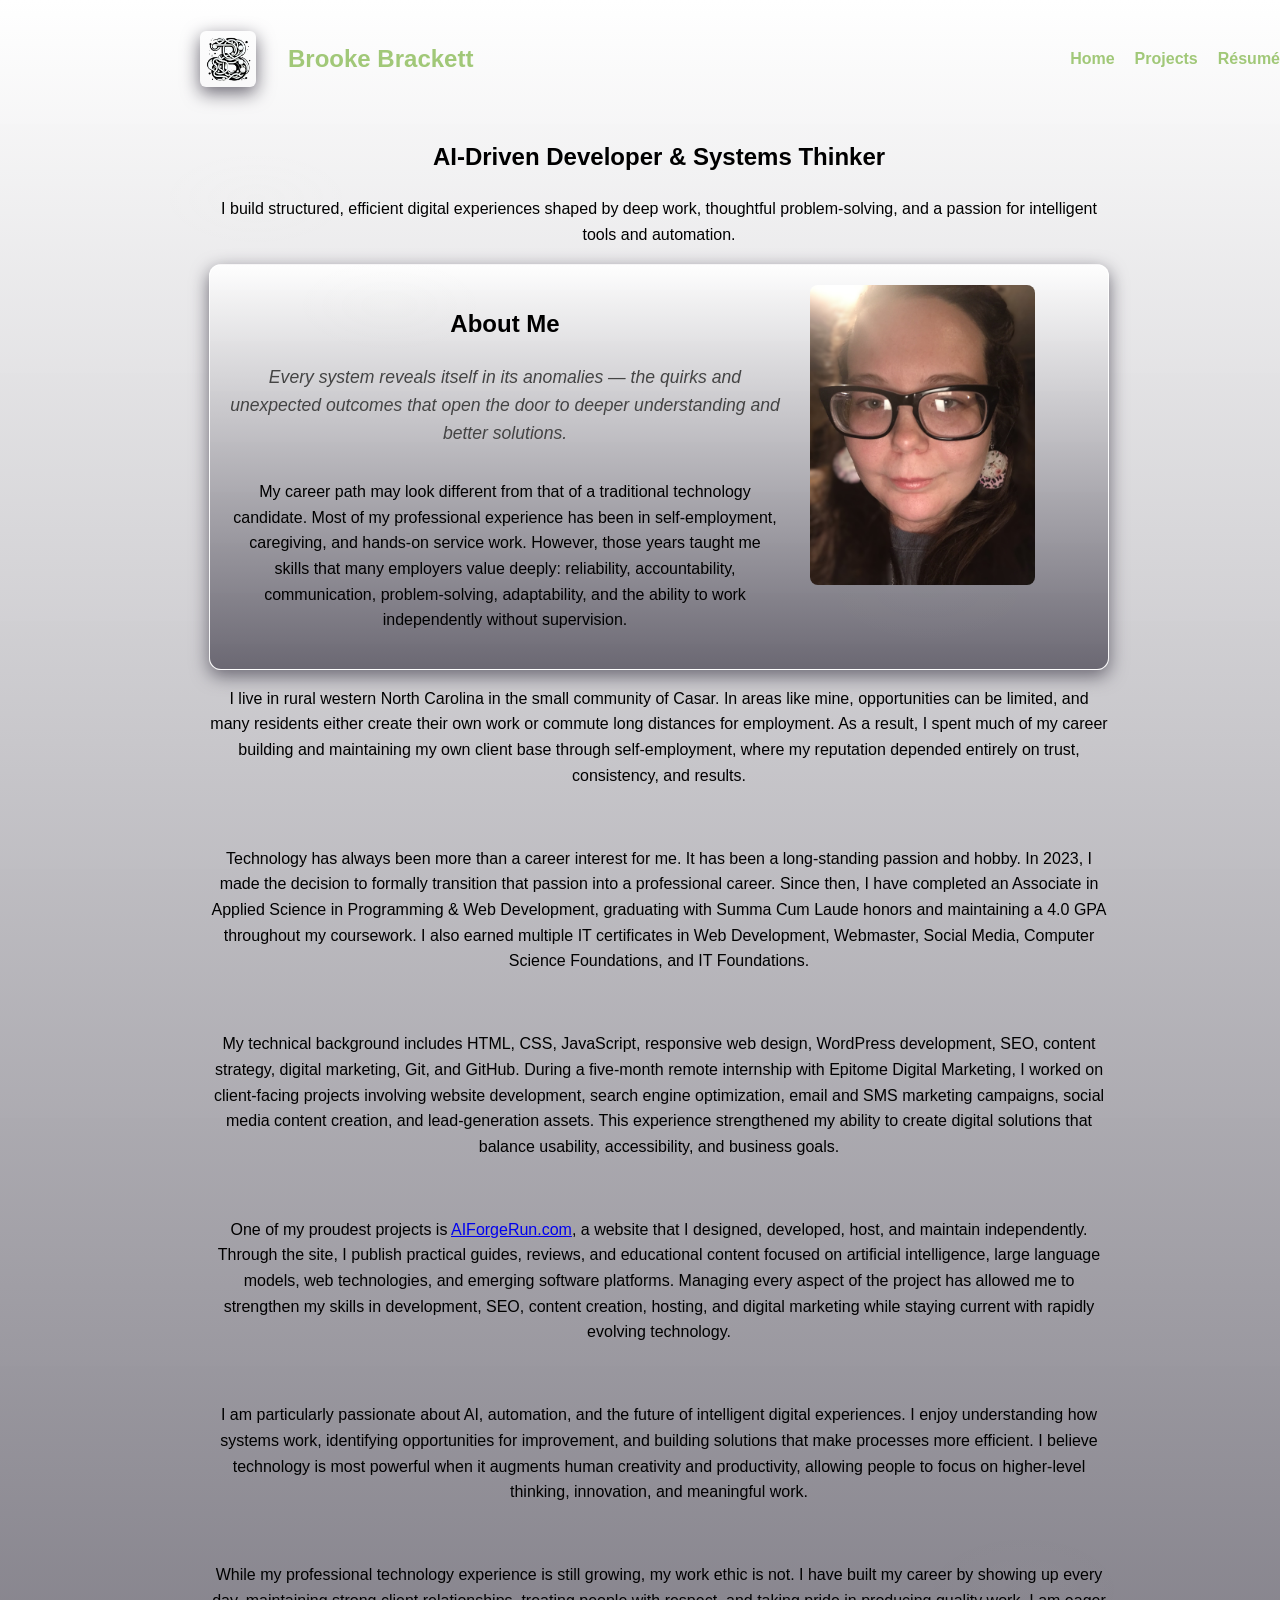
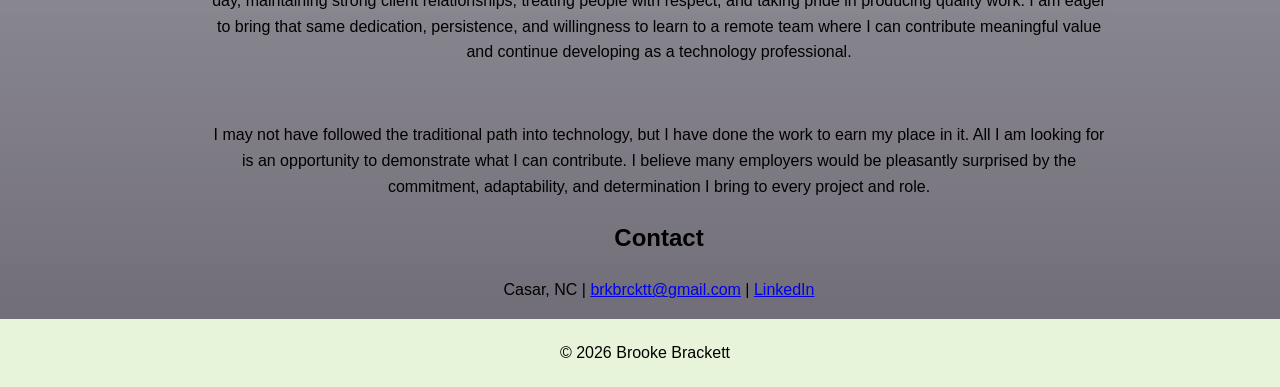
==== commit a69702b6: "Updated copy tightened up code and fixed small bugs." ====
--- a/index.html
+++ b/index.html
@@ -67,12 +67,10 @@
         </button>
           <ul class="nav-links">
             <li class="nav-art" aria-hidden="true">
-              <img src="bblogotake1edit2.png" alt="decorative" />
-            </li>
+              <img src="bblogotake1edit2.png" alt="decorative" /></li>
             <li><a href="#index.html">Home</a></li>
             <li><a href="#projects">Projects</a></li>
-            <li><a href="#resume">Résumé</a></li>
-            <li><a href="#contact">Contact</a></li>
+            <li><a href="Resume.html">Résumé</a></li>
           </ul>
       </nav>
     </header>
@@ -91,13 +89,13 @@
 
       <div class="about-text-block">
         <h2 class="about-title">About Me</h2>
-         <br>
-        <p class="about-quote">
-          Every system reveals itself in its anomalies.
-          The quirks and unexpected outcomes aren’t problems to avoid —
-          they’re opportunities to understand, refine,
-          and sometimes discover a better way entirely.
-        </p>
+<p class="about-quote">
+  Every system reveals itself in its anomalies — the quirks and unexpected outcomes
+  that open the door to deeper understanding and better solutions.
+</p>
+<p>
+  My career path may look different from that of a traditional technology candidate. Most of my professional experience has been in self-employment, caregiving, and hands-on service work. However, those years taught me skills that many employers value deeply: reliability, accountability, communication, problem-solving, adaptability, and the ability to work independently without supervision.
+</p>
       </div>
 
       <div class="about-image-block">
@@ -109,61 +107,51 @@
   </div>
 
       <p>
-        I’m Brooke Brackett, a front‑end developer and systems‑minded problem solver with a
-        strong foundation in modern web development, UI/UX principles, and digital
-        marketing. I recently graduated from Cleveland Community College with an Associate
-        in Applied Science in Programming & Web Development (AAS), earning <strong>Summa
-        Cum Laude honors</strong> and maintaining a <strong>4.0 GPA across all
-        coursework during my time there</strong>. Alongside my degree, I completed five specialized Information
-        Technology certificates — each with a perfect <strong>4.0 GPA</strong> — including
-        Web Development, Webmaster, Social Media, Computer Science Foundations, and IT
-        Foundations. I also maintained President’s List academic standing throughout my
-        program, reflecting consistency, discipline, and a deep commitment to mastering my
-        craft.
+      I live in rural western North Carolina in the small community of Casar. In areas like mine, opportunities can be limited, and many residents either create their own work or commute long distances for employment. As a result, I spent much of my career building and maintaining my own client base through self-employment, where my reputation depended entirely on trust, consistency, and results.
       </p>
 
       <br>
 
       <p>
-        My technical background spans HTML, CSS, JavaScript, responsive design, WordPress
-        development, SEO strategy, content creation, and social media optimization. During
-        my five‑month internship with Epitome Digital Marketing, I worked on real client
-        projects involving website development, SEO implementation, email and SMS nurture
-        sequences, social media content creation, and lead‑magnet PDF design. This
-        experience strengthened my ability to build user‑focused digital experiences that
-        balance clean design, accessibility, and measurable marketing impact.
+       Technology has always been more than a career interest for me. It has been a long-standing passion and hobby. In 2023, I made the decision to formally transition that passion into a professional career. Since then, I have completed an Associate in Applied Science in Programming & Web Development, graduating with Summa Cum Laude honors and maintaining a 4.0 GPA throughout my coursework. I also earned multiple IT certificates in Web Development, Webmaster, Social Media, Computer Science Foundations, and IT Foundations.
       </p>
 
       <br>
 
       <p>
-        I am also fully Git‑capable and manage my own repositories using Git and GitHub. I
-        commit in clean, meaningful steps, maintain organized project histories, and use
-        version control as part of my everyday workflow. This includes branching, merging,
-        syncing changes, and managing multiple repositories for both personal and
-        professional projects.
-      </p>
-
-      <br>
-
-      <p>
-        Outside of professional work, I enjoy building personal projects that explore new
-        tools and technologies. One of my favorite hobby projects is a directory‑style
-        website that helps users discover and understand AI tools — a space where I combine
-        research, writing, and front‑end development to create clear, helpful resources.
-      </p>
-
-      <br>
-
-      <p>
-        I’m especially passionate about AI, automation, and the future of intelligent
-        digital experiences. I thrive in roles that allow for deep work, problem‑solving,
-        and building meaningful systems and workflows that increase efficiency behind the scenes. I am firm believer that new technology tools and systems 
-        will not replace people but will instead augment human creativity and productivity, allowing us to focus on higher-level thinking and innovation.
+       My technical background includes HTML, CSS, JavaScript, responsive web design, WordPress development, SEO, content strategy, digital marketing, Git, and GitHub. During a five-month remote internship with Epitome Digital Marketing, I worked on client-facing projects involving website development, search engine optimization, email and SMS marketing campaigns, social media content creation, and lead-generation assets. This experience strengthened my ability to create digital solutions that balance usability, accessibility, and business goals.
       </p>
       <br>
+      <p>
+  One of my proudest projects is <a href="https://aiforgerun.com/" target="_blank">AIForgeRun.com</a>, a website that I designed, developed, host, and maintain independently. Through the site, I publish practical guides, reviews, and educational content focused on artificial intelligence, large language models, web technologies, and emerging software platforms. Managing every aspect of the project has allowed me to strengthen my skills in development, SEO, content creation, hosting, and digital marketing while staying current with rapidly evolving technology.
+      </p>
+      <br>
+      <p>
+I am particularly passionate about AI, automation, and the future of intelligent digital experiences. I enjoy understanding how systems work, identifying opportunities for improvement, and building solutions that make processes more efficient. I believe technology is most powerful when it augments human creativity and productivity, allowing people to focus on higher-level thinking, innovation, and meaningful work.
+</p>
+<br>
+<p>
+While my professional technology experience is still growing, my work ethic is not. I have built my career by showing up every day, maintaining strong client relationships, treating people with respect, and taking pride in producing quality work. I am eager to bring that same dedication, persistence, and willingness to learn to a remote team where I can contribute meaningful value and continue developing as a technology professional.
+</p>
+<br>
+<p>
+I may not have followed the traditional path into technology, but I have done the work to earn my place in it. All I am looking for is an opportunity to demonstrate what I can contribute. I believe many employers would be pleasantly surprised by the commitment, adaptability, and determination I bring to every project and role.
+</p>
+
+<div class="contact-section">
+    <h2>Contact</h2>
+    <p>
+        Casar, NC | 
+        <a href="mailto:brkbrcktt@gmail.com">brkbrcktt@gmail.com</a> |
+        <a href="https://www.linkedin.com/in/brooke-brackett-273888347/" target="_blank" rel="noopener noreferrer">
+            LinkedIn
+        </a>
+    </p>
+</div>
     </section>
 
+
+ 
   </div> <!-- end content-area -->
   
 </div> <!-- end page-layout -->
--- a/styles.css
+++ b/styles.css
@@ -73,12 +73,33 @@
   max-width: 650px;
 }
 
+
 /* Slide-in animation keyframes */
 @keyframes slideInFromRight {
   0% { transform: translateX(28px); opacity: 0; }
   100% { transform: translateX(0); opacity: 1; }
 }
-
+.slide-up {
+    max-width: 100%;
+    height: auto;
+
+    opacity: 0;
+    transform: translateY(100px);
+    transition: opacity 0.8s ease-out, transform 0.8s ease-out;
+}
+
+.slide-up.show {
+    opacity: 1;
+    transform: translateY(0);
+}
+
+.responsive-img {
+    width: 100%;
+    max-width: 500px;
+    height: auto;
+    display: block;
+    margin: 0 auto;
+}
 /* Flow-up animation for about image */
 @keyframes flowUp {
   0% { transform: translateY(28px); opacity: 0; }
@@ -332,7 +353,7 @@
 
   /* Push content below header when menu opens (mobile only) */
   body.menu-open .content-area header + * {
-    margin-top: calc(var(--nav-offset, 0px) - 60px);
+    margin-top: calc(var(--nav-offset, 0px) - 20px);
     transition: margin-top 520ms cubic-bezier(.2,.9,.3,1);
   }
 }
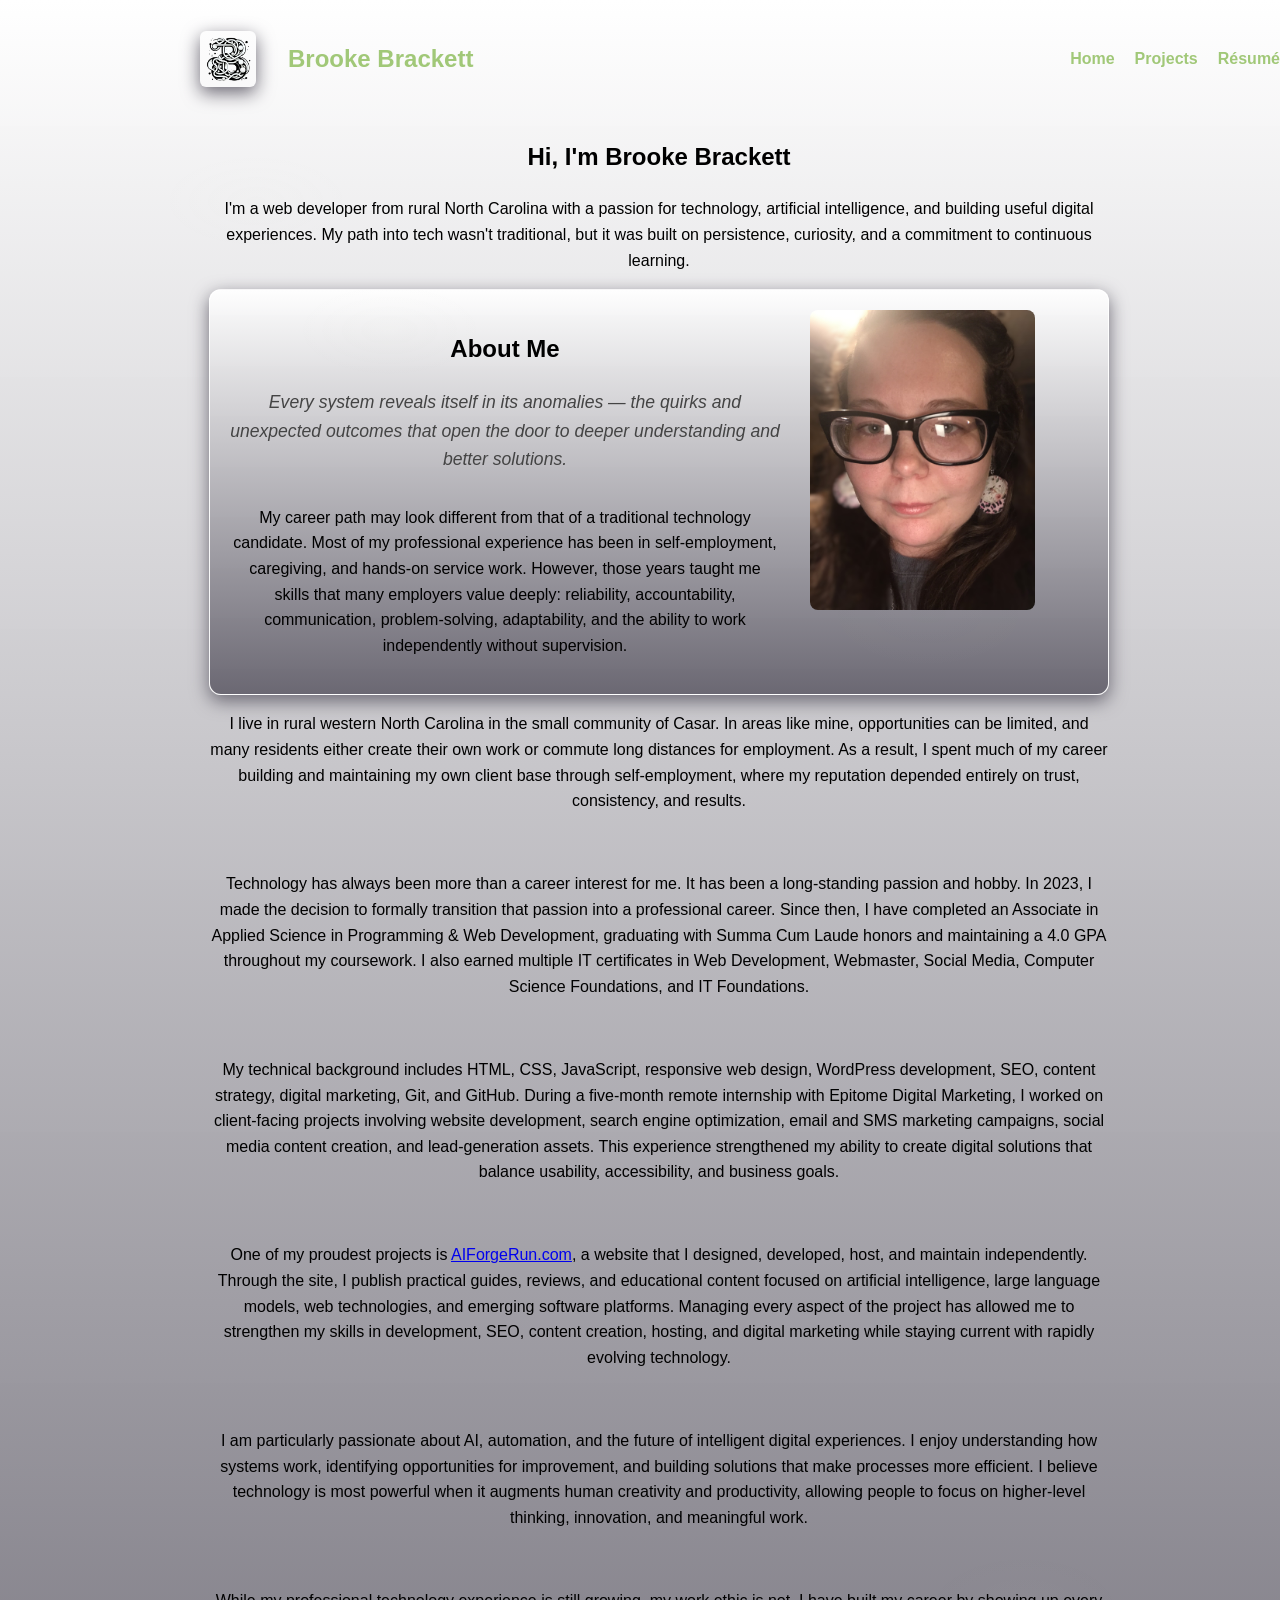
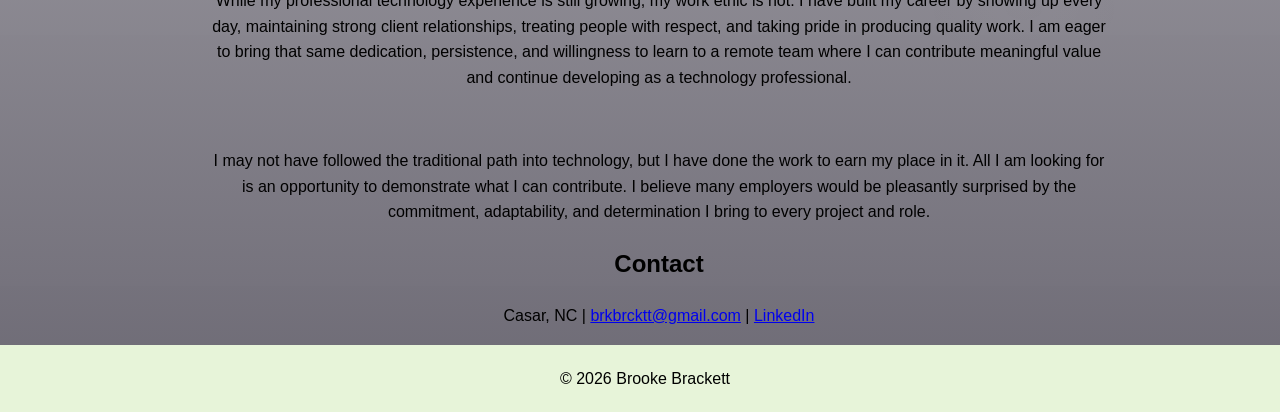
==== commit 65a561ba: "Added more pages, and copy." ====
--- a/index.html
+++ b/index.html
@@ -68,8 +68,8 @@
           <ul class="nav-links">
             <li class="nav-art" aria-hidden="true">
               <img src="bblogotake1edit2.png" alt="decorative" /></li>
-            <li><a href="#index.html">Home</a></li>
-            <li><a href="#projects">Projects</a></li>
+            <li><a href="index.html">Home</a></li>
+            <li><a href="Projects.html">Projects</a></li>
             <li><a href="Resume.html">Résumé</a></li>
           </ul>
       </nav>
@@ -77,8 +77,8 @@
 
     <!-- Hero Section -->
     <section id="hero" class="section">
-      <h2>AI‑Driven Developer & Systems Thinker</h2>
-      <p>I build structured, efficient digital experiences shaped by deep work, thoughtful problem‑solving, and a passion for intelligent tools and automation.</p>
+      <h2>Hi, I'm Brooke Brackett</h2>
+      <p>I'm a web developer from rural North Carolina with a passion for technology, artificial intelligence, and building useful digital experiences. My path into tech wasn't traditional, but it was built on persistence, curiosity, and a commitment to continuous learning.</p>
     </section>
 
 <section id="about" class="section">
--- a/styles.css
+++ b/styles.css
@@ -557,3 +557,8 @@
   animation: footerFadeInLeft 900ms cubic-bezier(.2,.9,.3,1) 60ms both;
 }
 
+
+.project-list {
+    padding-left: 20px;
+    margin-left: 0;
+}
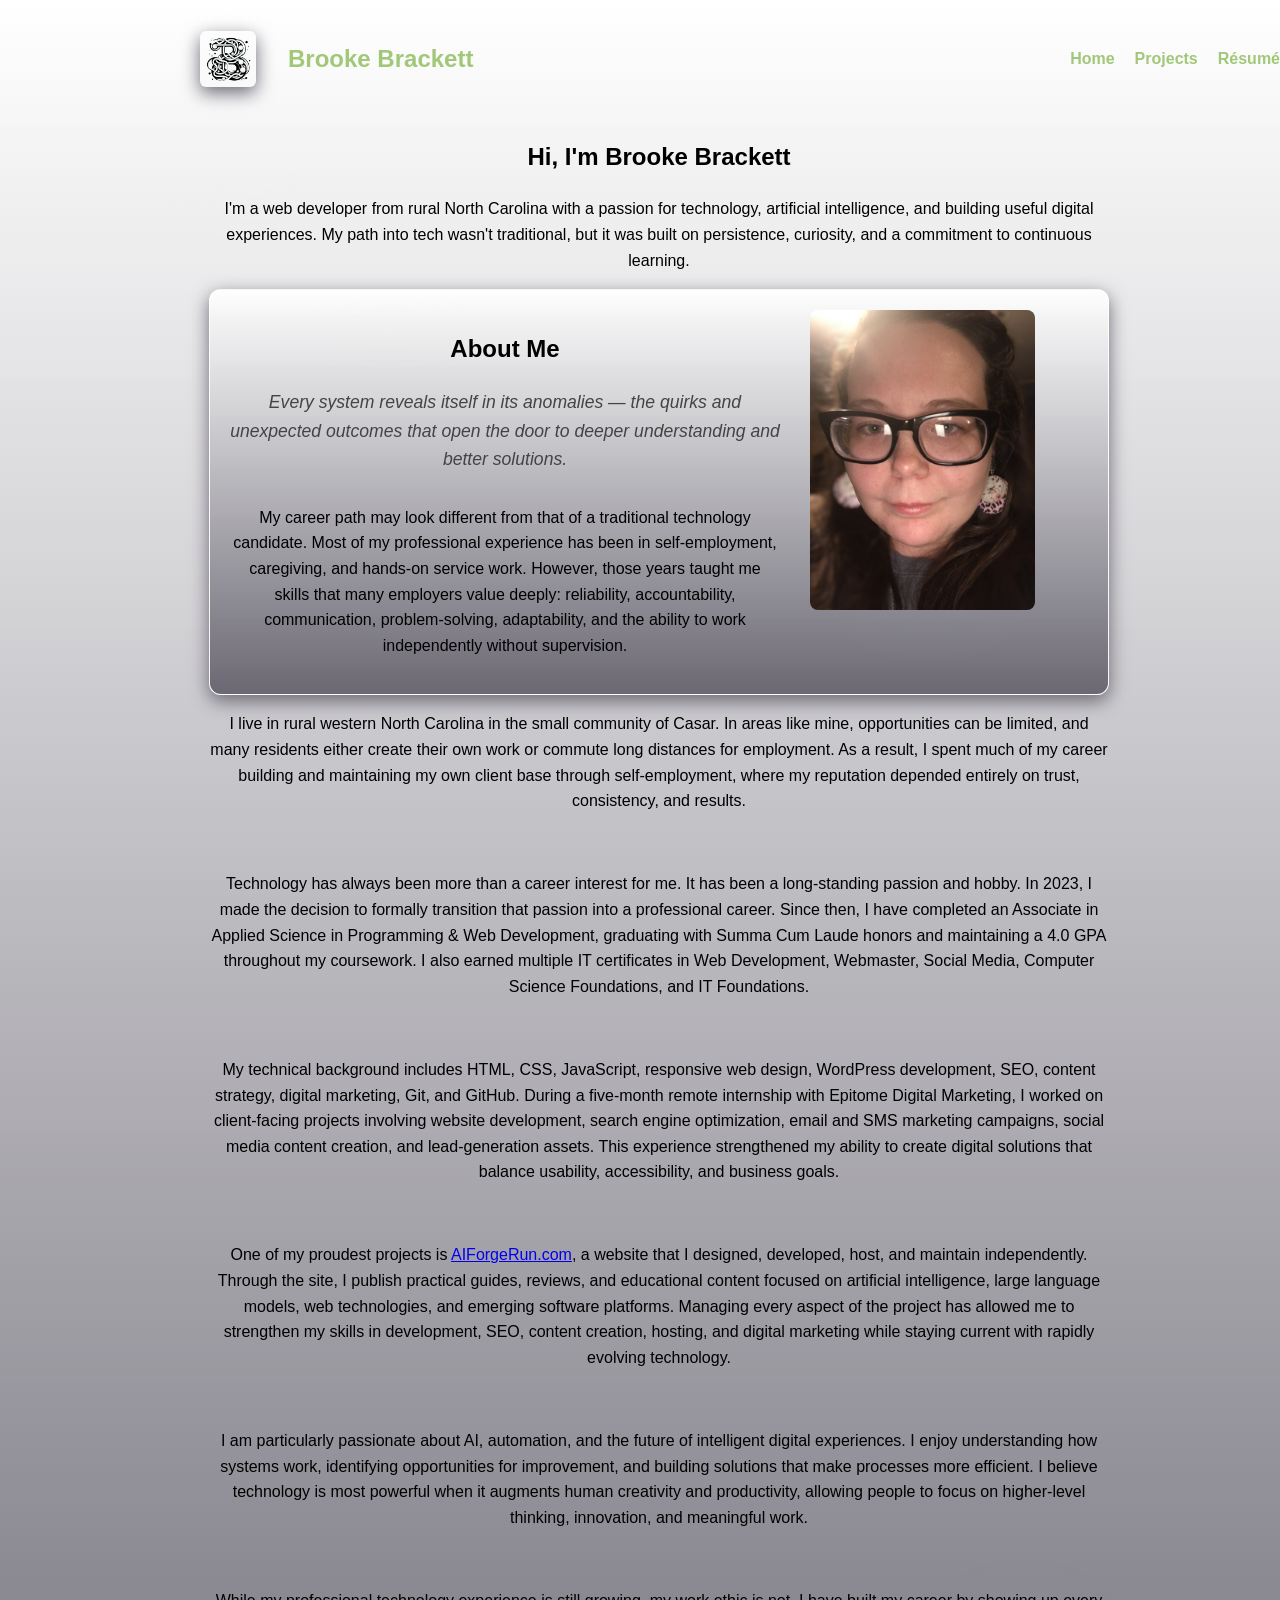
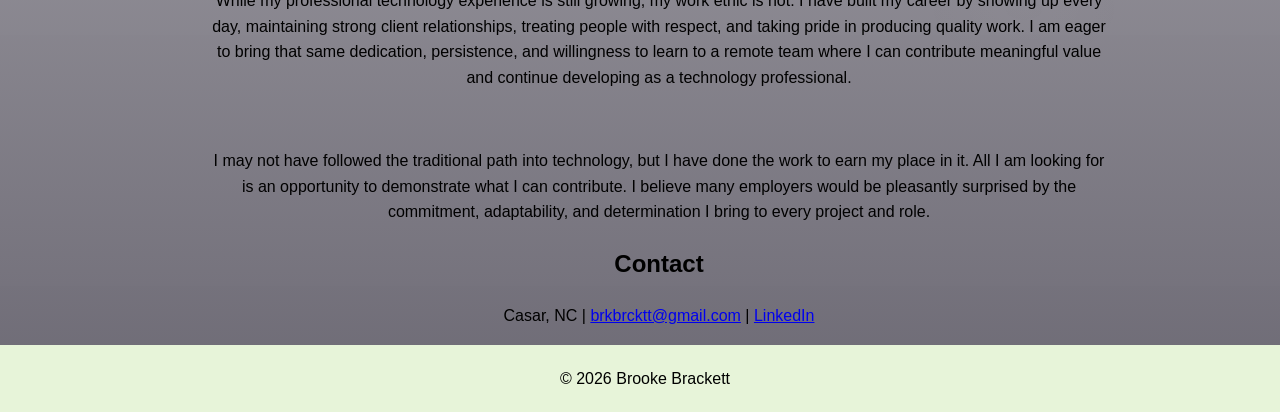
==== commit 220223cb: "Final pages. copy, and links added." ====
--- a/index.html
+++ b/index.html
@@ -60,7 +60,9 @@
       <nav class="navbar">
           <h1 class="logo">Brooke Brackett</h1>
           <div class="nav-art-desktop" aria-hidden="true">
-            <img src="bblogotake1edit2.png" alt="decorative" />
+                 <a href="index.html">
+    <img src="bblogotake1edit2.png" alt="Logo" style="cursor:pointer;">
+</a>
           </div>
           <button class="hamburger" aria-label="Toggle navigation" aria-expanded="false">
          ☰
--- a/styles.css
+++ b/styles.css
@@ -187,7 +187,7 @@
   .nav-art-desktop { display: none; }
   @media (min-width: 769px) {
     .nav-links .nav-art { display: none !important; }
-    .nav-art-desktop { display: block; pointer-events: none; order: -1; margin-right: 12px; }
+    .nav-art-desktop { display: block; order: -1; margin-right: 12px; }
     .nav-art-desktop img { width: 56px; height: auto; display: block; border-radius: 6px; box-shadow: 0 6px 18px rgba(105,102,113,0.98); }
     /* group logo + art at the left and push nav-links to the right */
     .navbar { align-items: center; justify-content: flex-start; }
@@ -561,4 +561,5 @@
 .project-list {
     padding-left: 20px;
     margin-left: 0;
-}+}
+
